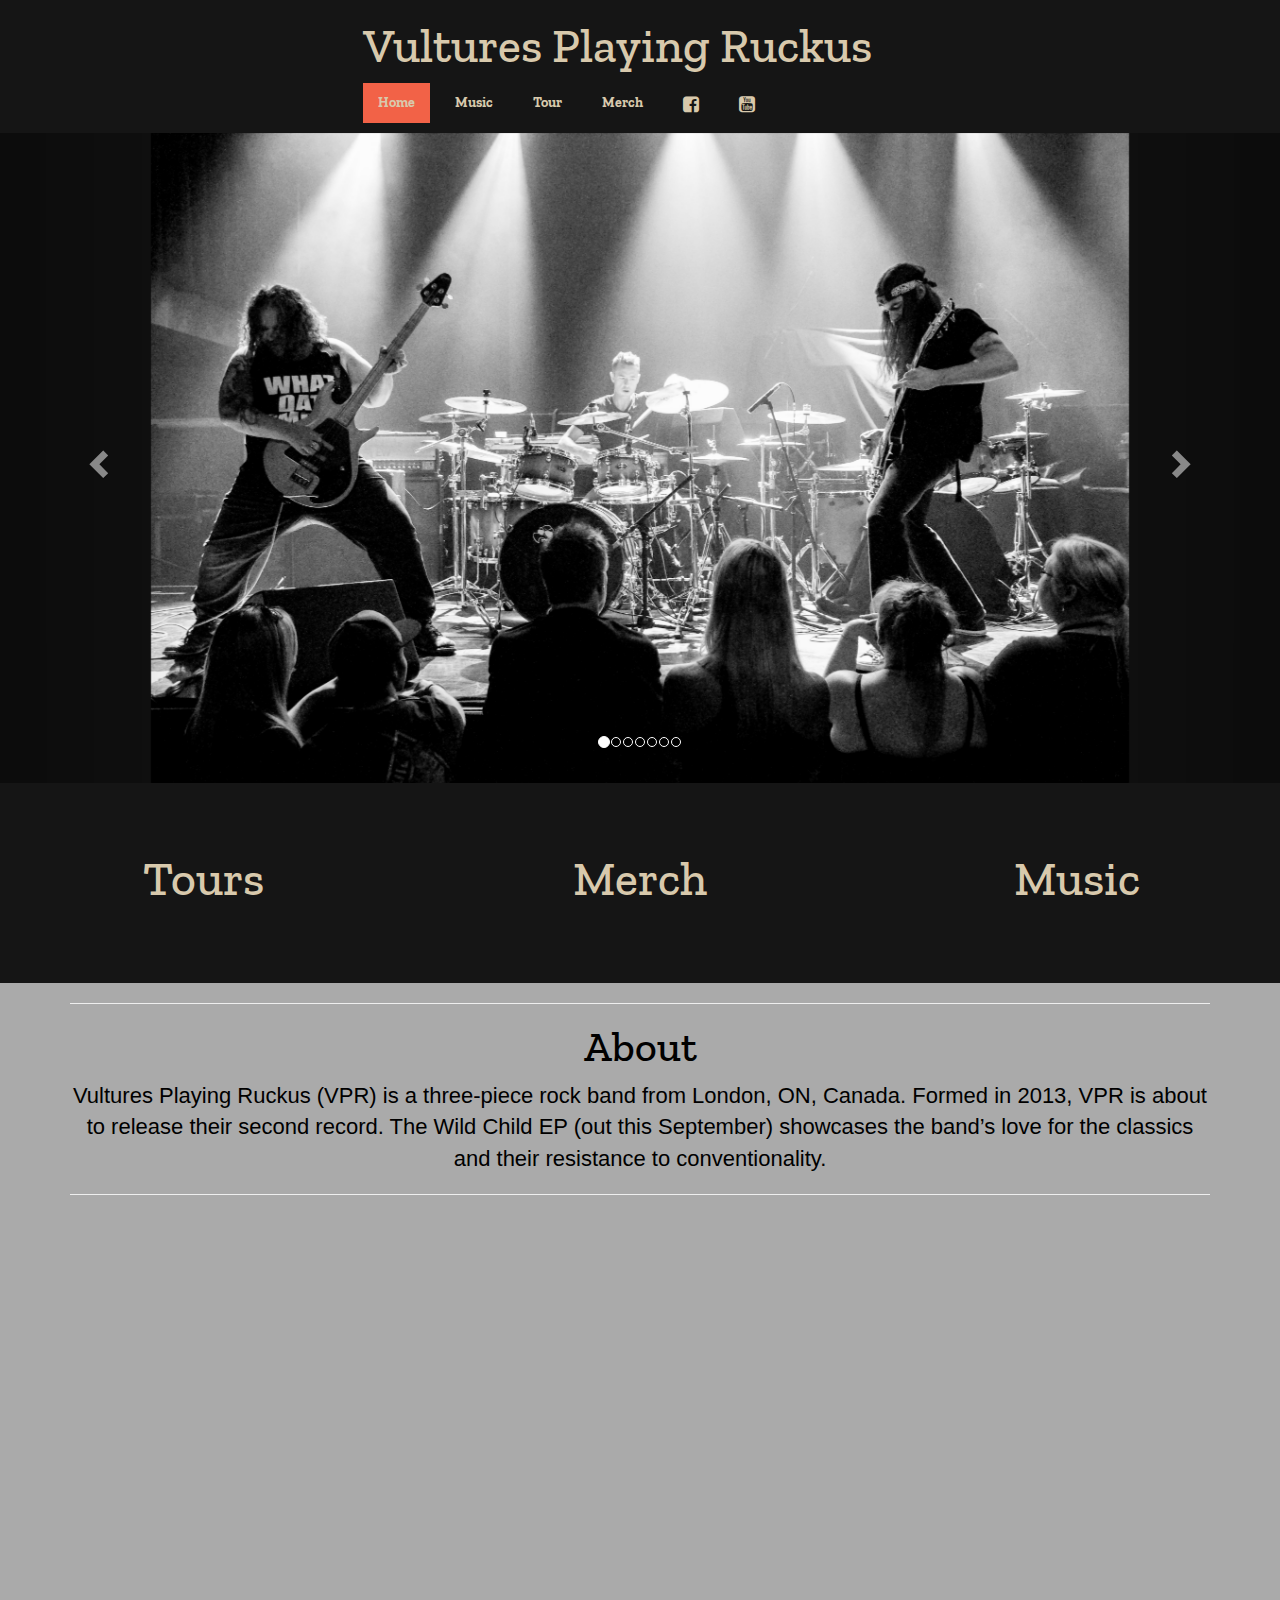
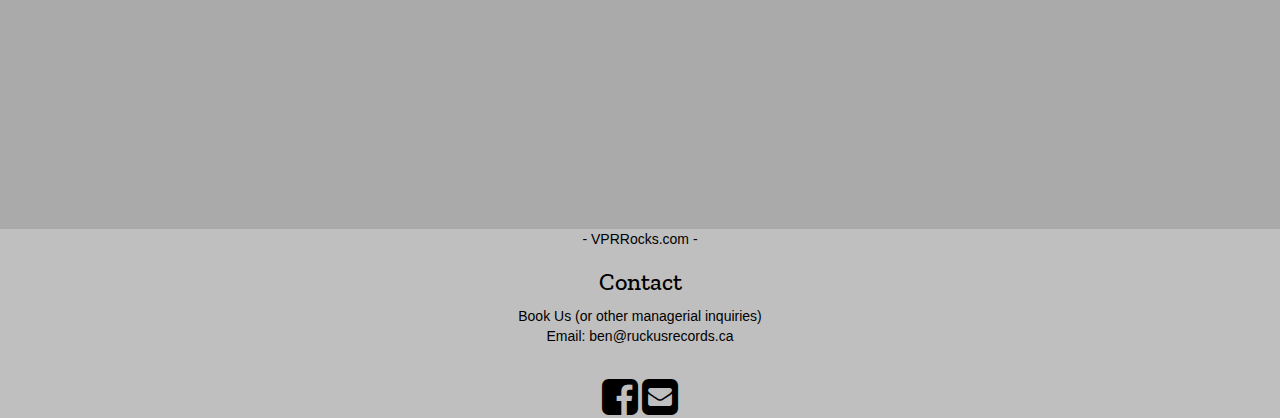
==== vultures/index.html @ 47a0e1a6 "moved into different structure" ====
<!DOCTYPE html>

<head>
  <title> VPR Rocks </title>
  <!-- Style Sheets -->
  <link rel="stylesheet" href="/vultures/css/bootstrap.min.css">
  <link rel="stylesheet" href="/vultures/css/font-awesome.min.css">
  <link rel="stylesheet" href="/vultures/css/style.css">
  <link href="https://fonts.googleapis.com/css?family=Open+Sans|Zilla+Slab" rel="stylesheet"> 
</head>
<body ng-app="vpr_main">
  <div ng-view>
  </div>
  <script type="text/javascript" src="/vultures/js/angular.min.js">
  </script>
  <script type="text/javascript" src="/vultures/js/angular.router.min.js">
  </script>
  <script type="text/javascript" src="/vultures/js/bootstrap.angular.min.js">
  </script>
  <script type="text/javascript" src="/vultures/js/carousel_image_data.js">
  </script>
  <script>
    var app = angular.module("vpr_main", ["ngRoute", "ui.bootstrap"]);
    app.config(function ($routeProvider) {
      $routeProvider
        .when("/home", {
          templateUrl: "/vultures/views/home/home.html",
          controller: "homeController"
        })
        .when("/music", {
          templateUrl: "/vultures/views/maintenance/maintenance.html"
        })
        .when("/tour", {
          templateUrl: "/vultures/views/tour/tour.html"
        })
        .when("/merch", {
          templateUrl: "/vultures/views/maintenance/maintenance.html"
        })
        .otherwise({
          templateUrl: "/vultures/views/home/home.html",
          controller: "homeController"
        });
    });

    app.controller('homeController', function ($scope) {
      $scope.navigation = true;
      $scope.myInterval = 5000;
      $scope.noWrapSlides = false;
      $scope.active = 0;
      var currIndex = 0;
      var slides = $scope.slides = data;
    });
  </script>
</body>

</html>
---- vultures/css/style.css ----
/* Globals */
body{
	background-color: rgba(128,128,128,0.5);
	height: 100%;
    min-height: 100%;
    margin: 0;
    padding: 0;
}

h1, h2, h3, h4, h5, h6{ 
	color: #D8C9AC;
	font-family: 'Zilla Slab', serif;
}

h1{
	font-size: 48px;
}

a {
	color :  #D8C9AC;
	font-family: 'Zilla Slab', serif;
}

ul > li > a:hover { 
	background-color: #f26247 !important; 
 	color: #eeeeee !important;
}


/* Classes */
.carousel{
	 /* background: -moz-linear-gradient(right, rgba(255,0,0,0), #151515); 
	 background: linear-gradient(to right, rgba(15,15,15,0.5), #151515); */
	 background: #101010;
}

.primary{
	/*background-color: #ffedaf;*/
	background-color: #151515; /*rgba(236, 32, 69, 1.0); */
}

.color_one{
	background-color: #151515;	
}

.color_one:hover{
	background-color: #151515;	
	border: 1px solid #D8C9AC;
}

.color_two{
	background-color: #aaaaaa;
}

.color_three{
	background-color: #17322D;
}

.hilight_color{
	background-color: #f26247;
}

.navbar{
	border: none;
	border-radius: 0px;
}

.navbar li a {
 line-height: 10px;
 height:40px;
 margin-right: 10px;
 margin-bottom: 10px;
 color: #D8C9AC !important;
}

.active_link {
 background-color: #f26247;
 color: #D8C9AC;
}

.col-centered{
    float: none;
    margin: 0 auto;
}

/* Specifics */
#vpr_logo{
  display: block;
}

.vpr_table{
	border-radius: 12px;
	border: 2px solid #aaa;
}

.vpr_table > thead {
	background-color: #151515;
	color: #D8C9AC;
}

.vpr_table > tbody > tr > td {
	font-size: 18px;
	font-style: bold;
	line-height: 1.5em;
	font-family: 'Zilla Slab', serif;
	padding-top: 15px;
	padding-bottom: 15px;
}

.vpr_table > tbody > tr > td > a {
	color : #f26247;
}

.vpr_col-abs-center{
	float: none;
	position:absolute;
	left:42%;
	top:30%;
}

.landing_button h1{
	padding: 20px 20px;
}

.landing_button{
	background-color:black;
	font-size:72px;
	color:#eeffff;
	padding: 5px;
	border: 1px solid #eeffff;
	border-radius: 6px;
}

.footer  p {
	color :black;
}

.footer  i {
	color :black;
}

.footer  h3 {
	color :black;
}

.feature_header{
	font-size: 42px;
	color: black;
}

.feature{
	font-size: 22px;
	color: black;
}
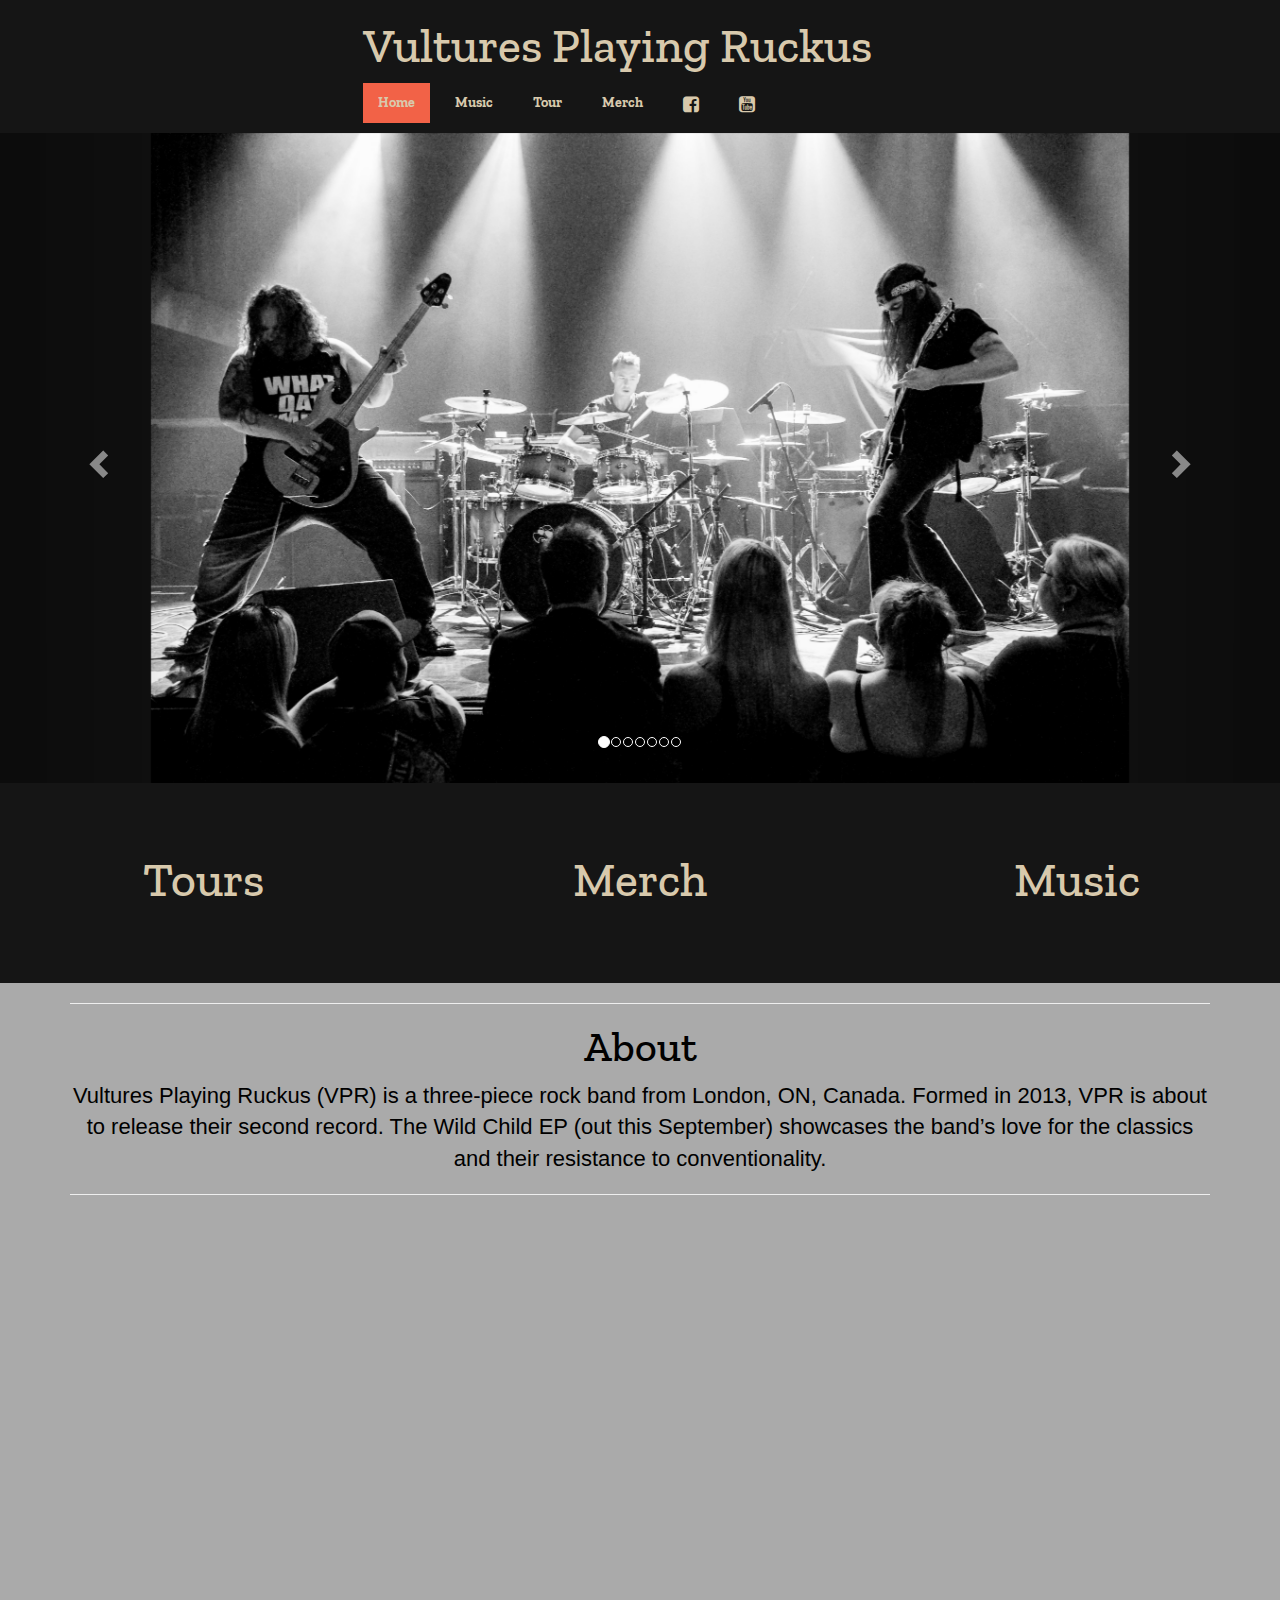
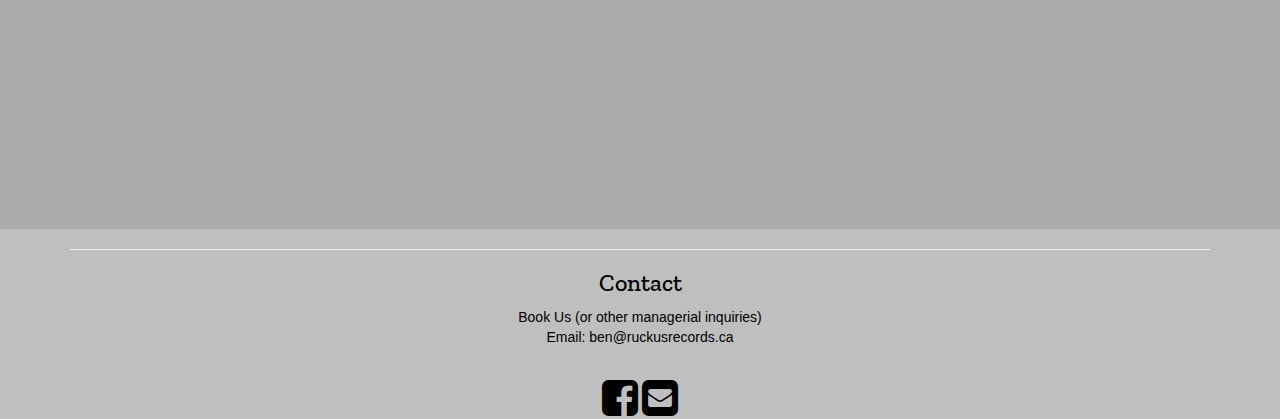
==== commit 078cc640: "bunch of fixes." ====
--- a/vultures/index.html
+++ b/vultures/index.html
@@ -6,11 +6,28 @@
   <link rel="stylesheet" href="/vultures/css/bootstrap.min.css">
   <link rel="stylesheet" href="/vultures/css/font-awesome.min.css">
   <link rel="stylesheet" href="/vultures/css/style.css">
-  <link href="https://fonts.googleapis.com/css?family=Open+Sans|Zilla+Slab" rel="stylesheet"> 
+  <link href="https://fonts.googleapis.com/css?family=Open+Sans|Zilla+Slab" rel="stylesheet">
 </head>
+
 <body ng-app="vpr_main">
   <div ng-view>
+
   </div>
+  <div class="container footer">
+      <hr />
+      <div class="text-center center-block">
+        <h3> Contact </h3>
+        <p>
+  
+          Book Us (or other managerial inquiries)<br> Email: ben@ruckusrecords.ca<br>
+  
+        </p>
+        <br />
+        <a href="https://www.facebook.com/VultureRock/"><i class="fa fa-facebook-square fa-3x social"></i></a>
+        <!-- <a href="https://twitter.com/bootsnipp"><i class="fa fa-twitter-square fa-3x social"></i></a> -->
+        <a href="mailto:vulturesplayingruckus@gmail.com"><i class="fa fa-envelope-square fa-3x social"></i></a>
+      </div>
+    </div>
   <script type="text/javascript" src="/vultures/js/angular.min.js">
   </script>
   <script type="text/javascript" src="/vultures/js/angular.router.min.js">
@@ -25,30 +42,44 @@
       $routeProvider
         .when("/home", {
           templateUrl: "/vultures/views/home/home.html",
-          controller: "homeController"
+          controller: "homeController",
+          activetab: 'home'
         })
         .when("/music", {
-          templateUrl: "/vultures/views/maintenance/maintenance.html"
+          templateUrl: "/vultures/views/maintenance/maintenance.html",
+          activetab: 'music'
         })
         .when("/tour", {
-          templateUrl: "/vultures/views/tour/tour.html"
+          templateUrl: "/vultures/views/tour/tour.html",
+          controller: 'tourController',
+          activetab: 'tour'          
         })
         .when("/merch", {
-          templateUrl: "/vultures/views/maintenance/maintenance.html"
+          templateUrl: "/vultures/views/maintenance/maintenance.html",
+          activetab: 'merch'          
         })
         .otherwise({
           templateUrl: "/vultures/views/home/home.html",
-          controller: "homeController"
+          controller: "homeController",
+          activetab: 'home'          
         });
     });
 
-    app.controller('homeController', function ($scope) {
+    app.controller('homeController', function ($scope, $route) {
+      $scope.$route = $route;
+
       $scope.navigation = true;
       $scope.myInterval = 5000;
       $scope.noWrapSlides = false;
       $scope.active = 0;
       var currIndex = 0;
       var slides = $scope.slides = data;
+      
+    });
+    app.controller('tourController', function ($scope, $route) {
+      $scope.$route = $route;
+      var slides = $scope.slides = data;
+      
     });
   </script>
 </body>
--- a/vultures/css/style.css
+++ b/vultures/css/style.css
@@ -22,10 +22,18 @@
 }
 
 ul > li > a:hover { 
-	background-color: #f26247 !important; 
+
+	animation-name: link_hover;
+	animation-duration: 0.2s;
+	animation-fill-mode: forwards;
+	animation-timing-function: ease-in-out;
  	color: #eeeeee !important;
 }
 
+@keyframes link_hover{
+	from { background-color: #151515; }
+	to { background-color: #f26247; }
+}
 
 /* Classes */
 .carousel{
@@ -41,11 +49,23 @@
 
 .color_one{
 	background-color: #151515;	
+	border: 1px solid #151515;
 }
 
 .color_one:hover{
-	background-color: #151515;	
-	border: 1px solid #D8C9AC;
+	animation-timing-function: ease-in-out;
+	animation-name: hover_glow;
+	animation-fill-mode: forwards;
+	animation-duration: 0.6s;
+}
+
+@keyframes hover_glow{
+	from{ 
+		border-color: #151515; 
+	}
+	to{ 
+		border-color: #D8C9AC; 
+	}
 }
 
 .color_two{
